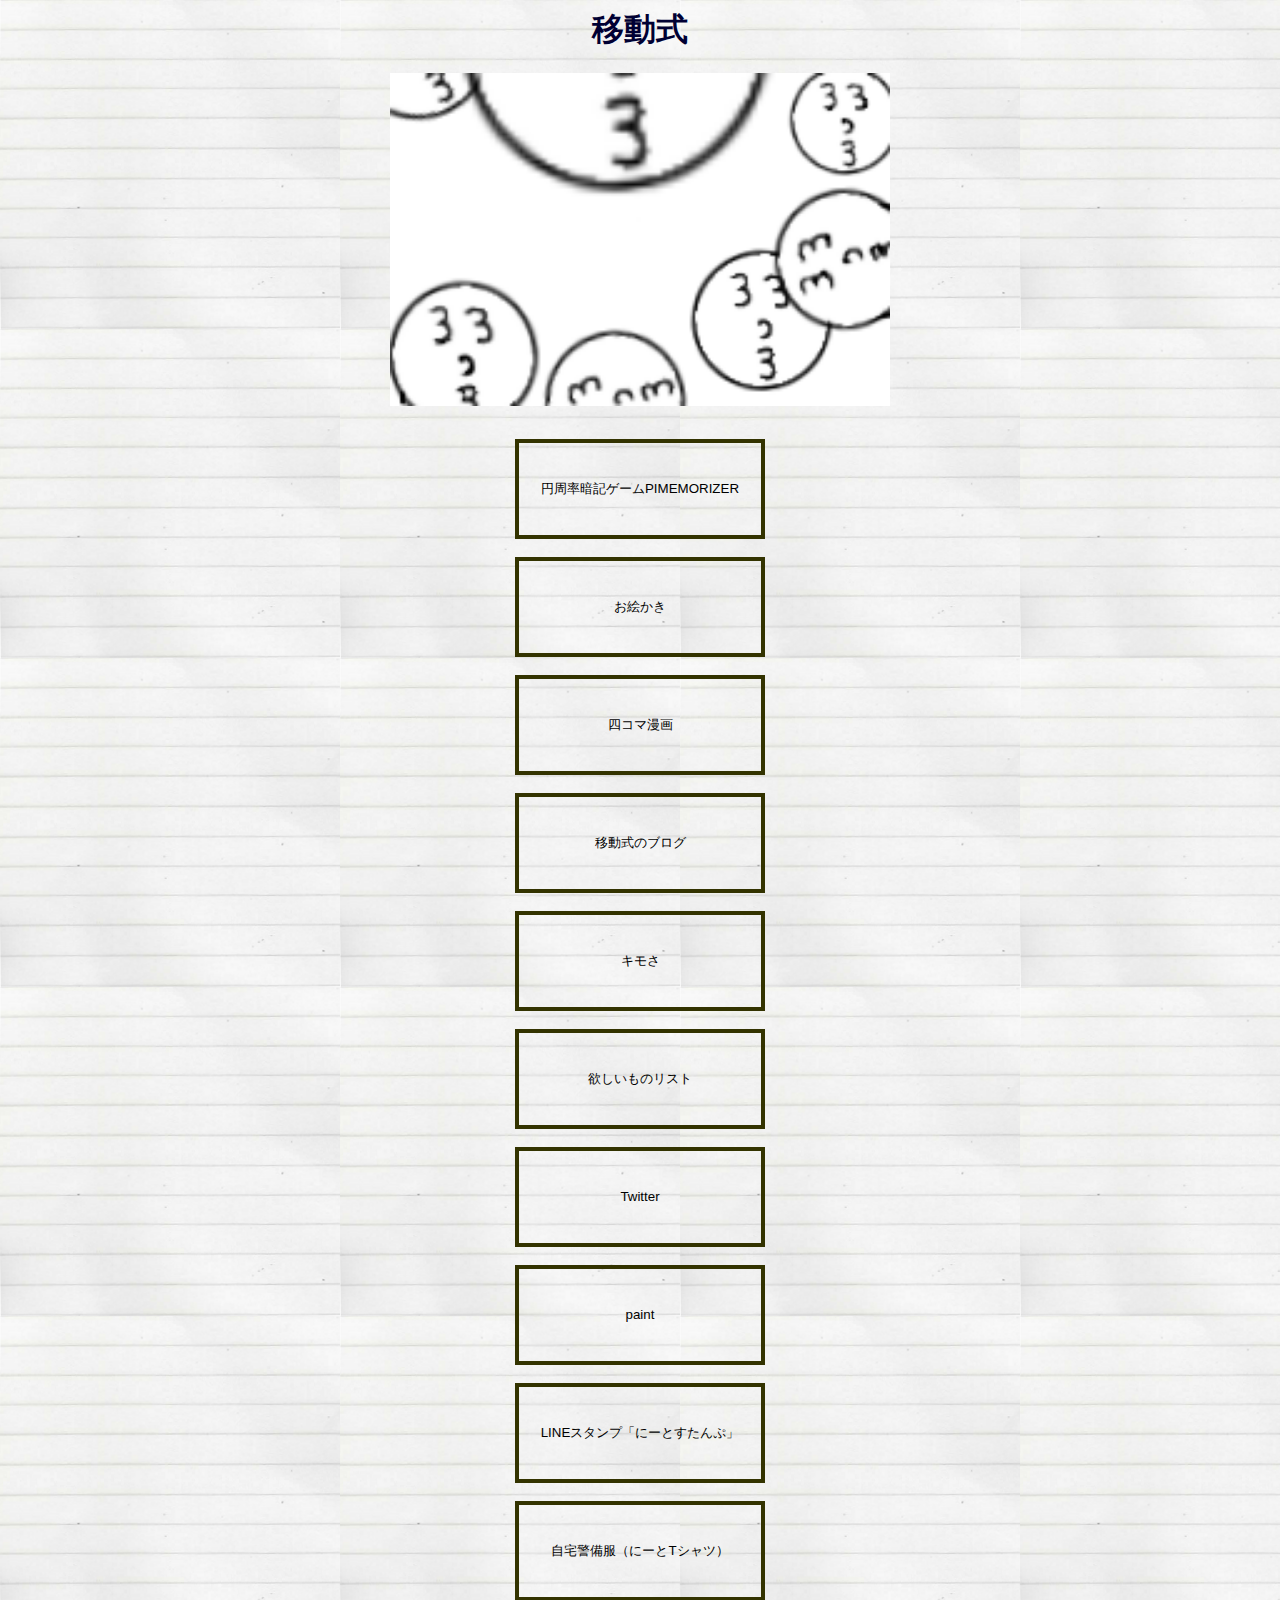
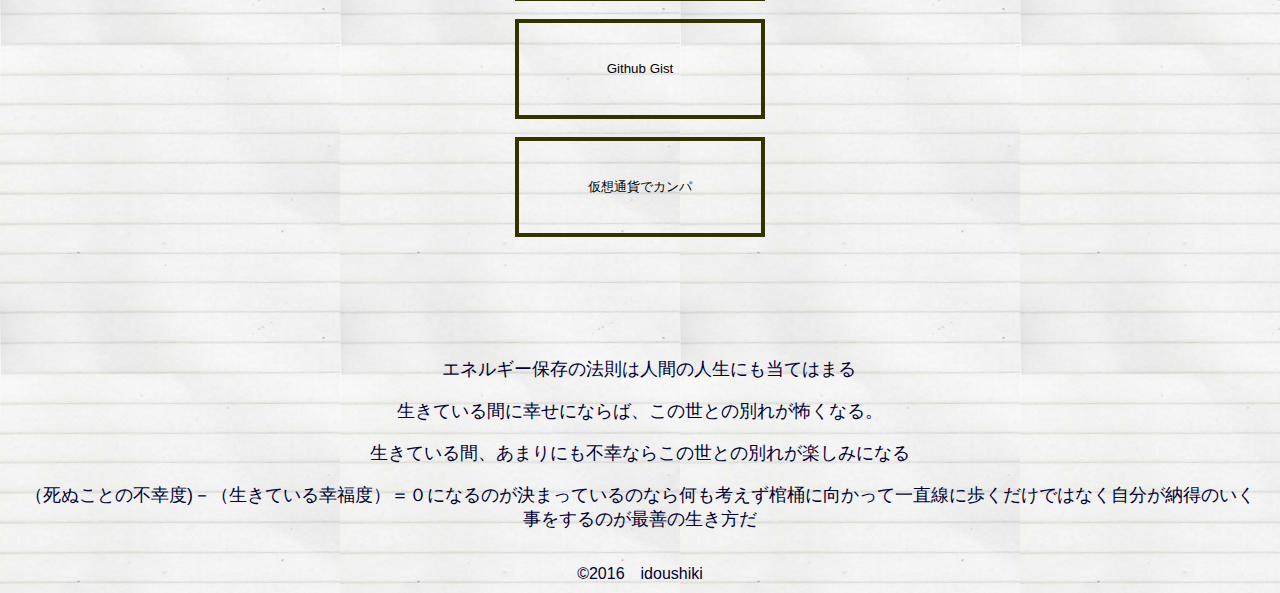
==== index.html @ ccd24fb6 "Update index.html" ====
﻿<html>

<head>
<title>menu</title>
<link rel="stylesheet" type="text/css" href="cssfile/div.css">
<script language="javascript" src="scriptfile/gazo.js">
</script>
<meta name="viewport" content="width=device-width,initial-scale=1.0,minimum-scale=1.0,maximum-scale=1.0,user-scalable=no">
<meta charset="UTF-8">
</head>



<body>
<div align="center">
<h1>移動式</h1>
<img id="loop" src="img1/i.png" width="500">
<script type="text/javascript">
 var animation=new ImageLoop("loop",["../img1/i.png","../img1/i2.png",
 "../img1/i3.png", "../img1/i4.png", "../img1/i5.png","../img1/i6.png", "../img1/i7.png",
 "../img1/i8.png", "../img1/i9.png", "../img1/i10.png", "../img1/i11.png", "../img1/i12.png", "../img1/i13.png", "../img1/i14.png", "../img1/i15.png", "../img1/i16.png", "../img1/i17.png",
 "../img1/i18.png", "../img1/i19.png", "../img1/i20.png", "../img1/i21.png", "../img1/i22.png", "../img1/i23.png"]);
  animation.start();
</script>
</div>



<div class="div">

<p>

</p>

<p>
<input type="button" class="button" value="円周率暗記ゲームPIMEMORIZER" onclick="location.href='http://pimemorizer.herokuapp.com/'">
</p>

<p>
<input type="button" class="button" value="お絵かき" onclick="location.href='https://idoushiki.tumblr.com/'">
</p>
 <p>
  
<input type="button" class="button" value="四コマ漫画" onclick="location.href='http://idoushiki.web.fc2.com/index.html'">
</p>

 <p>
<input type="button" class="button" value="移動式のブログ" onclick="location.href='http://idoushiki.hatenablog.com/'">
</p> 
 <p>
<input type="button" class="button" value="キモさ" onclick="location.href='https://idoushik-k.tumblr.com'">
</p> 
<p>
<input type="button" class="button" value="欲しいものリスト" onclick="location.href='https://www.amazon.co.jp/registry/wishlist/2K5G5A216ZVRS/ref=cm_sw_r_cp_ep_ws_2jn9ybEJ4040S'">
</p> 
<p>
<input type="button" class="button" value="Twitter" onclick="location.href='https://twitter.com/idoushiki'">
</p> 
<p>
<input type="button" class="button" value="paint" onclick="location.href='https://idoushiki.github.io/htmlfile/kaki.html'">
</p> 
<p>
<input type="button" class="button" value="LINEスタンプ「にーとすたんぷ」" onclick="location.href='https://store.line.me/stickershop/product/1422942/ja'">
</p> 
 <p>
<input type="button" class="button" value="自宅警備服（にーとTシャツ）" onclick="location.href='https://idoushiki.booth.pm/items/619403'">
</p> 
 <p>
<input type="button" class="button" value="Github Gist" onclick="location.href='https://gist.github.com/idoushiki'">
</p> 
 <p>
<input type="button" class="button" value="仮想通貨でカンパ" onclick="location.href='https://idoushiki.github.io/htmlfile/bit.html'">
</p> 
<br>
<br>
<br>
 
<br>

<p>
　エネルギー保存の法則は人間の人生にも当てはまる</p>

  <p>生きている間に幸せにならば、この世との別れが怖くなる。</p>
 <p>生きている間、あまりにも不幸ならこの世との別れが楽しみになる</p>

<p>（死ぬことの不幸度)－（生きている幸福度）＝０になるのが決まっているのなら何も考えず棺桶に向かって一直線に歩くだけではなく自分が納得のいく事をするのが最善の生き方だ</p>

<p></p>
</div>
<div align="center">


&copy;2016　idoushiki
</div>
</body>
</html>
---- cssfile/div.css ----
/*main*/
body{

font-family:"メイリオ",sans-serif;
//background-color:black;
background-image:url("https://idoushiki.github.io/img1/note.png");

 table-layout: fixed;
color:#000033;

}



.div{



margin : 10px ;
     padding : 5px ;
     
	font-size:18px;
text-align:center;

}



img{
max-width : 100% ;
height : auto ;
}

.button {
	background-color: transparent;
	border: 4px solid #333300;
	color: #000000;
	width:250px;
	height:100px;
	cursor:pointer;
	
}
.button:hover {
	background-color: rgba(255, 255, 255, .2);
}




.number {
	background-color: transparent;
	border: 2px solid #fff;
	color: #fff;
	line-height: 30px;
	
}
.button:hover {
	background-color: rgba(255, 255, 255, .2);
}

.sample {
    width:200px;
    font-size:24px;
    font-weight:bold;
    text-decoration:none;
    display:block;
    text-align:center;
    padding:5px 0 10px;
    color:#333;
    border:1px solid #333;
}


.floating {
top: 0px;
position: fixed;
z-index: 1;
}
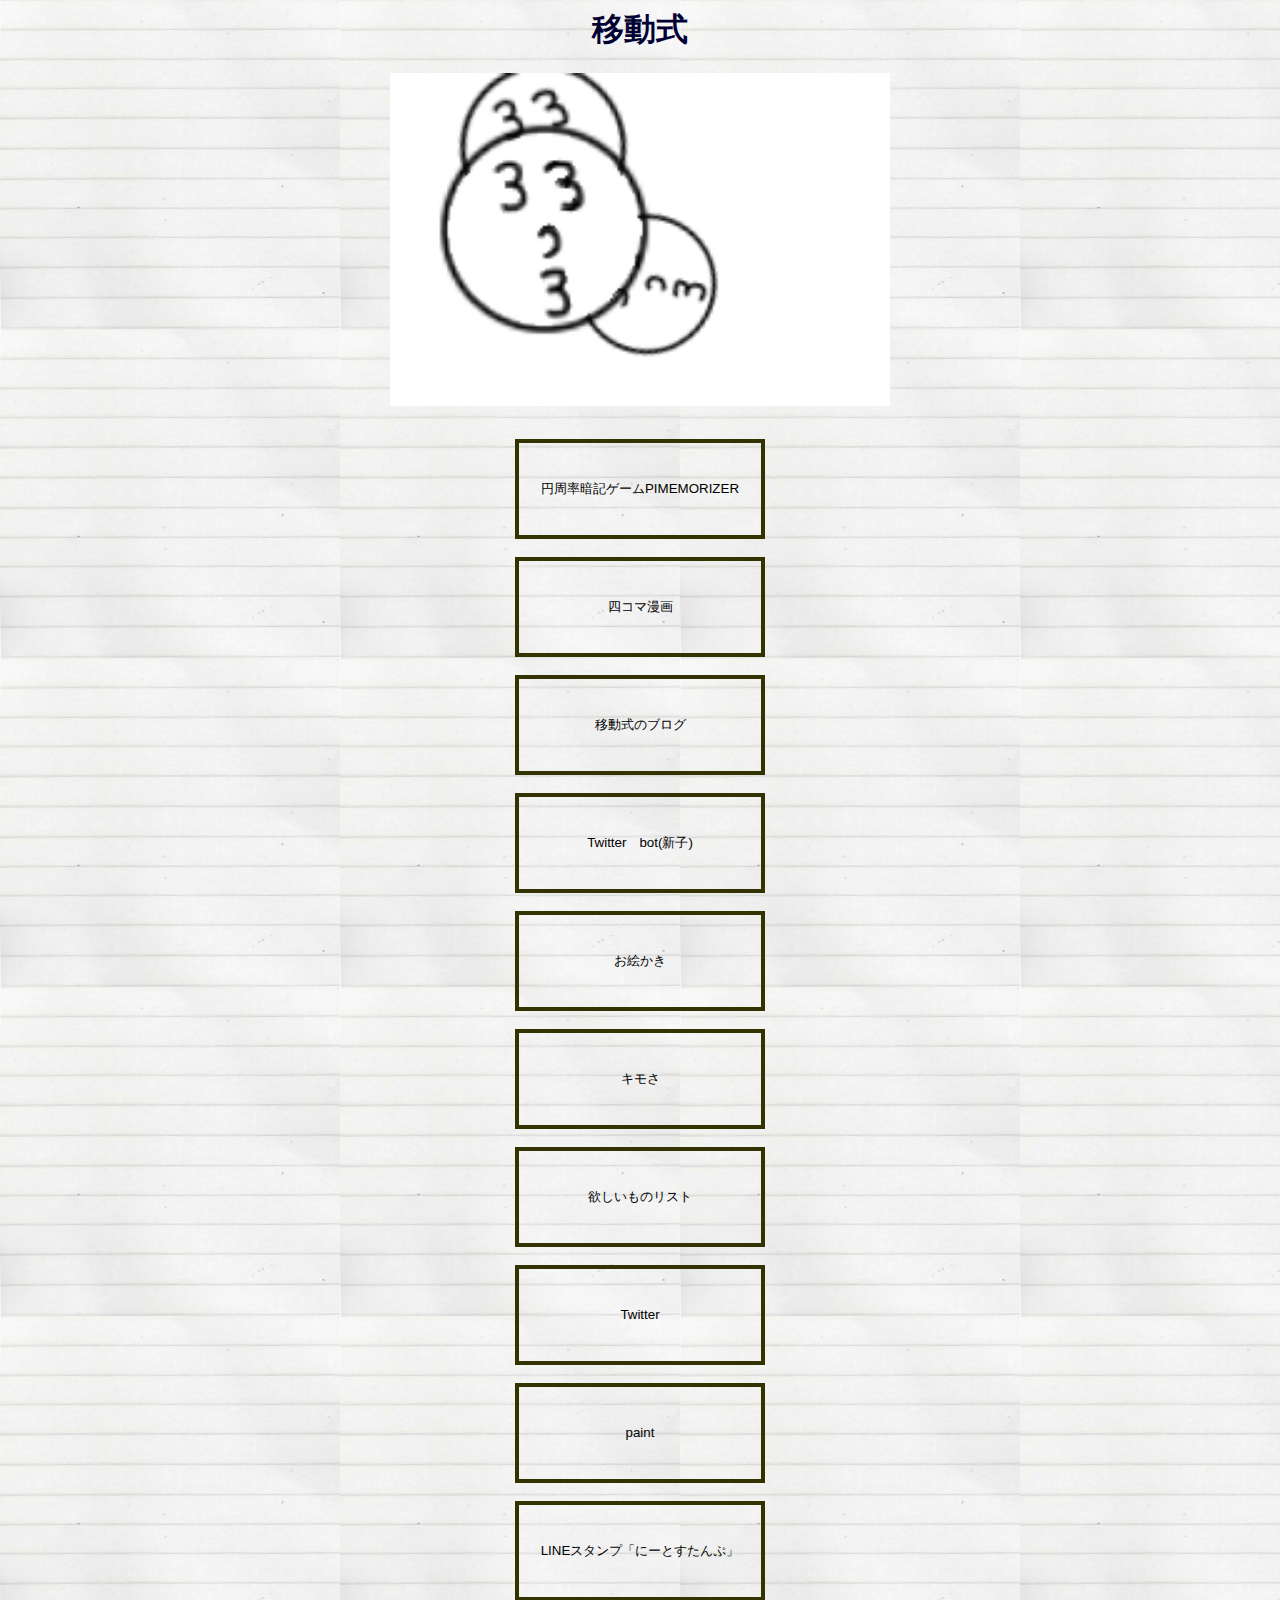
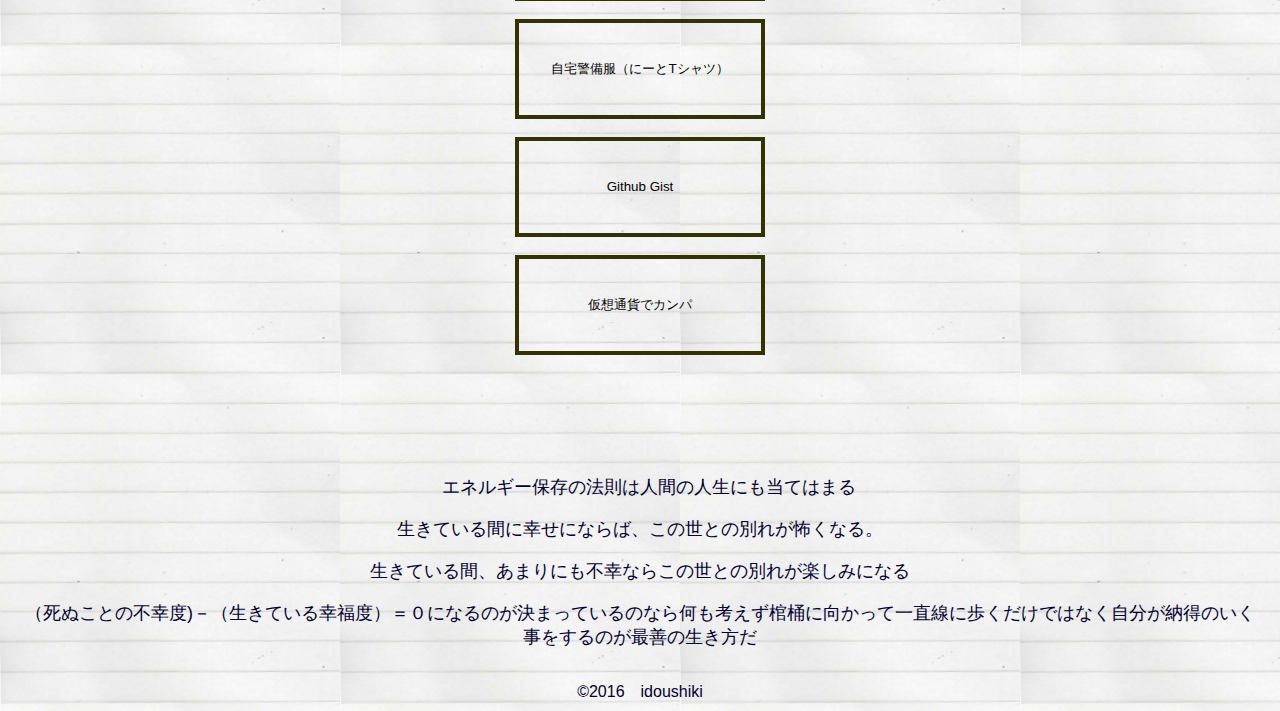
==== commit 73e1bc20: "Update index.html" ====
--- a/index.html
+++ b/index.html
@@ -35,18 +35,22 @@
 <p>
 <input type="button" class="button" value="円周率暗記ゲームPIMEMORIZER" onclick="location.href='http://pimemorizer.herokuapp.com/'">
 </p>
-
-<p>
-<input type="button" class="button" value="お絵かき" onclick="location.href='https://idoushiki.tumblr.com/'">
-</p>
- <p>
-  
+ 
+ <p> 
 <input type="button" class="button" value="四コマ漫画" onclick="location.href='http://idoushiki.web.fc2.com/index.html'">
 </p>
 
  <p>
 <input type="button" class="button" value="移動式のブログ" onclick="location.href='http://idoushiki.hatenablog.com/'">
 </p> 
+ <p>
+<input type="button" class="button" value="Twitter　bot(新子)" onclick="location.href='https://twitter.com/daughter_ido'">
+</p> 
+ 
+ <p>
+<input type="button" class="button" value="お絵かき" onclick="location.href='https://idoushiki.tumblr.com/'">
+</p>
+ 
  <p>
 <input type="button" class="button" value="キモさ" onclick="location.href='https://idoushik-k.tumblr.com'">
 </p> 
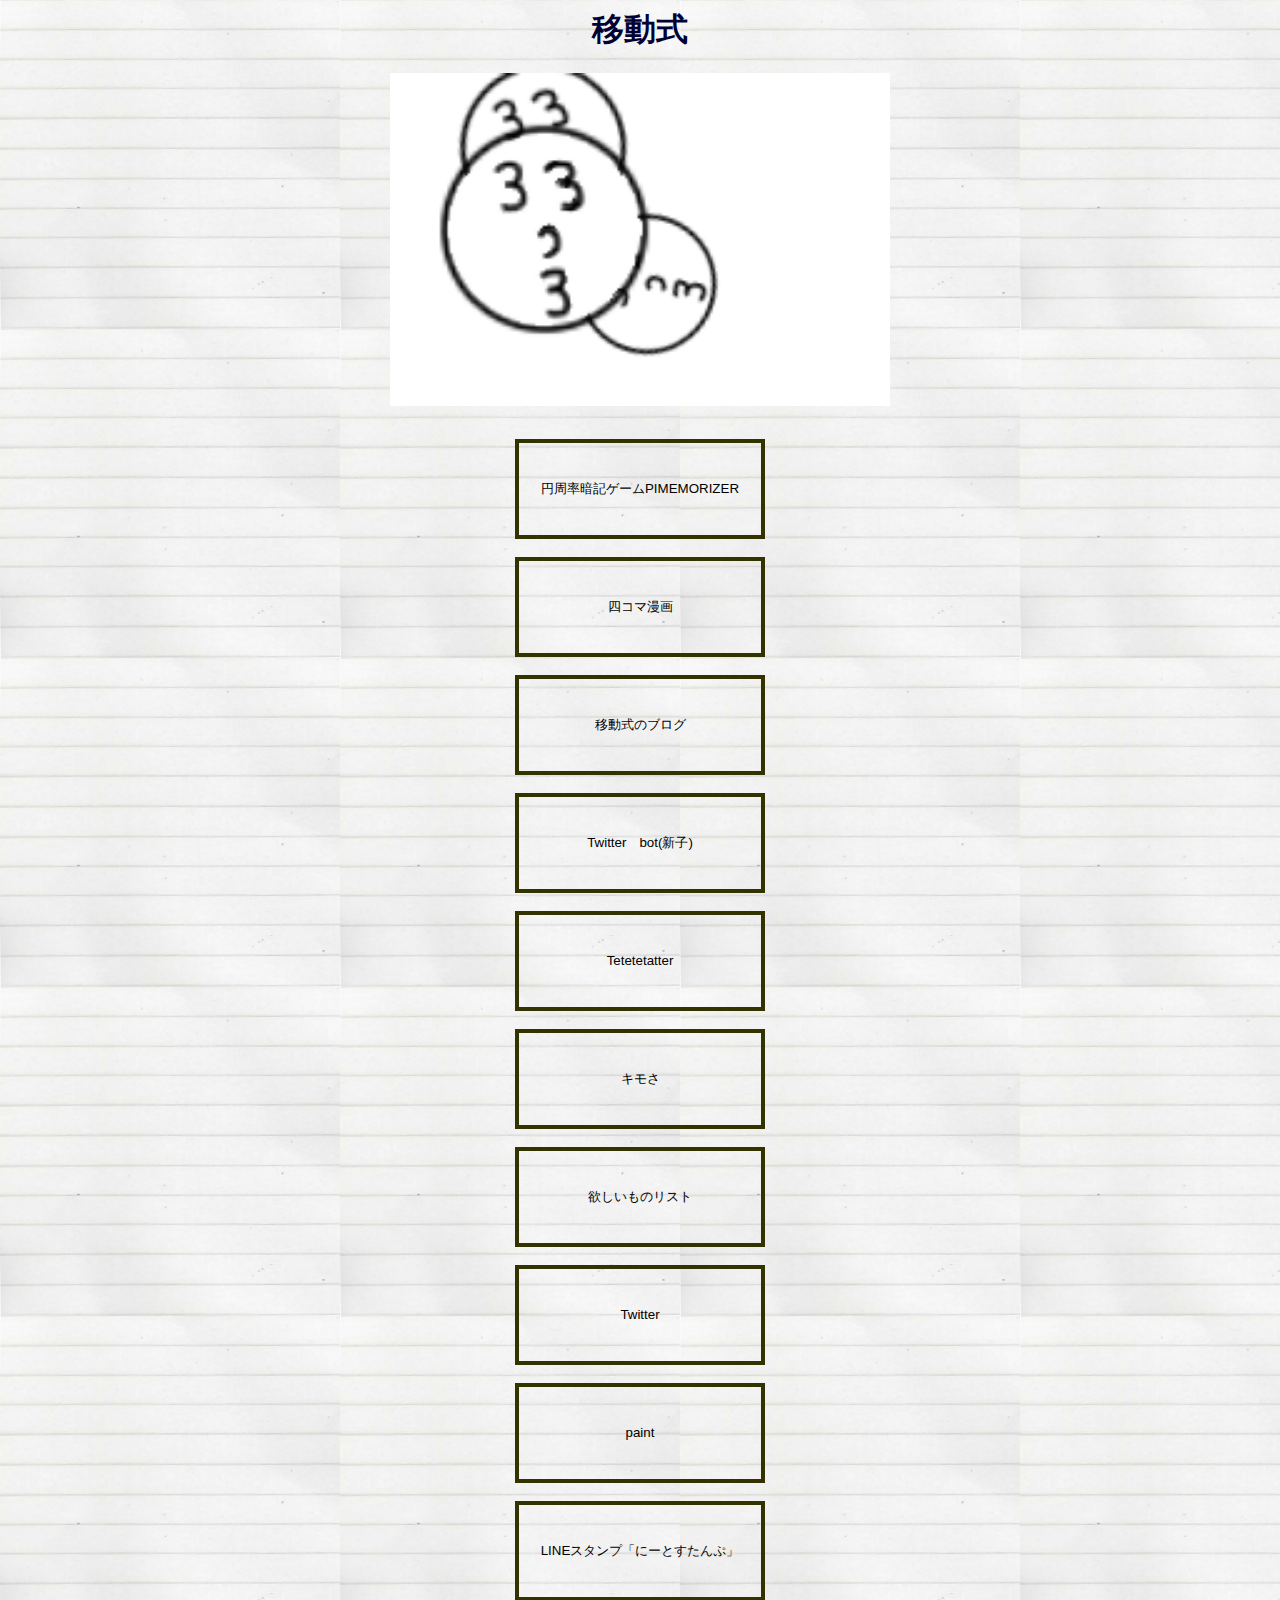
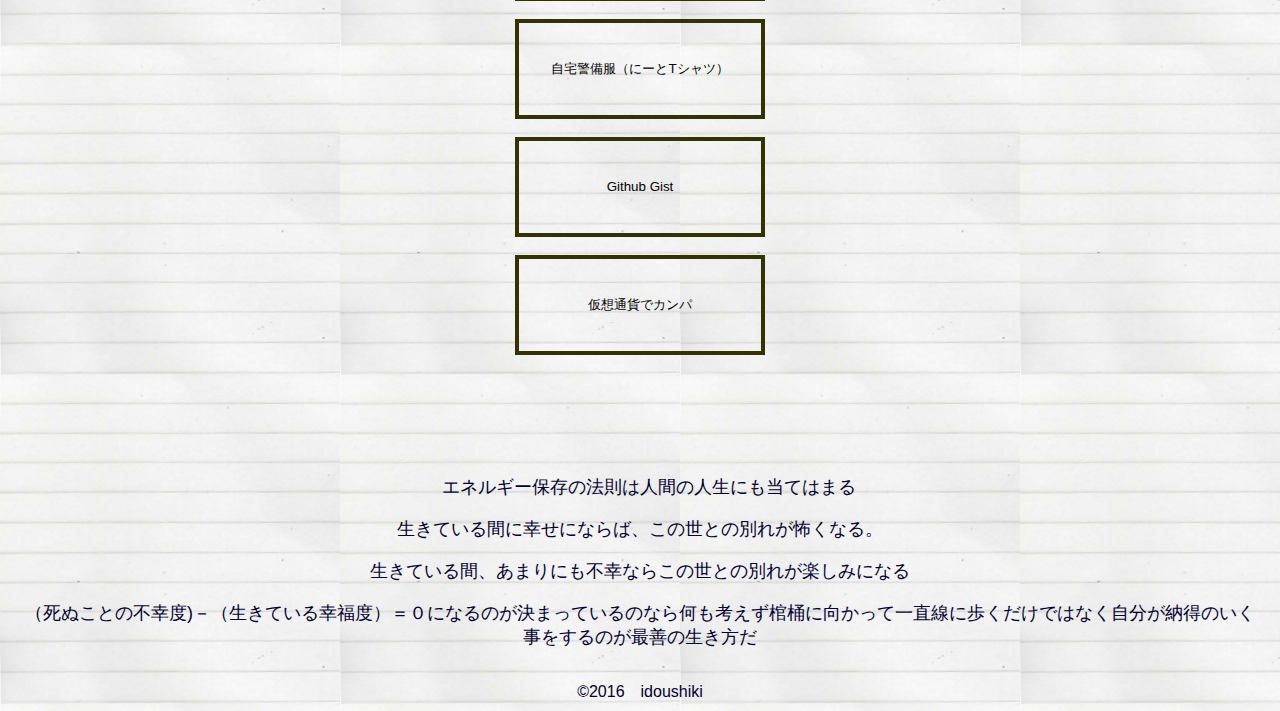
==== commit 4e3e914e: "Update index.html" ====
--- a/index.html
+++ b/index.html
@@ -48,7 +48,7 @@
 </p> 
  
  <p>
-<input type="button" class="button" value="お絵かき" onclick="location.href='https://idoushiki.tumblr.com/'">
+<input type="button" class="button" value="Tetetetatter" onclick="https://idoushiki.web.fc2.com/tetetetatter/tetetetatter.html'">
 </p>
  
  <p>
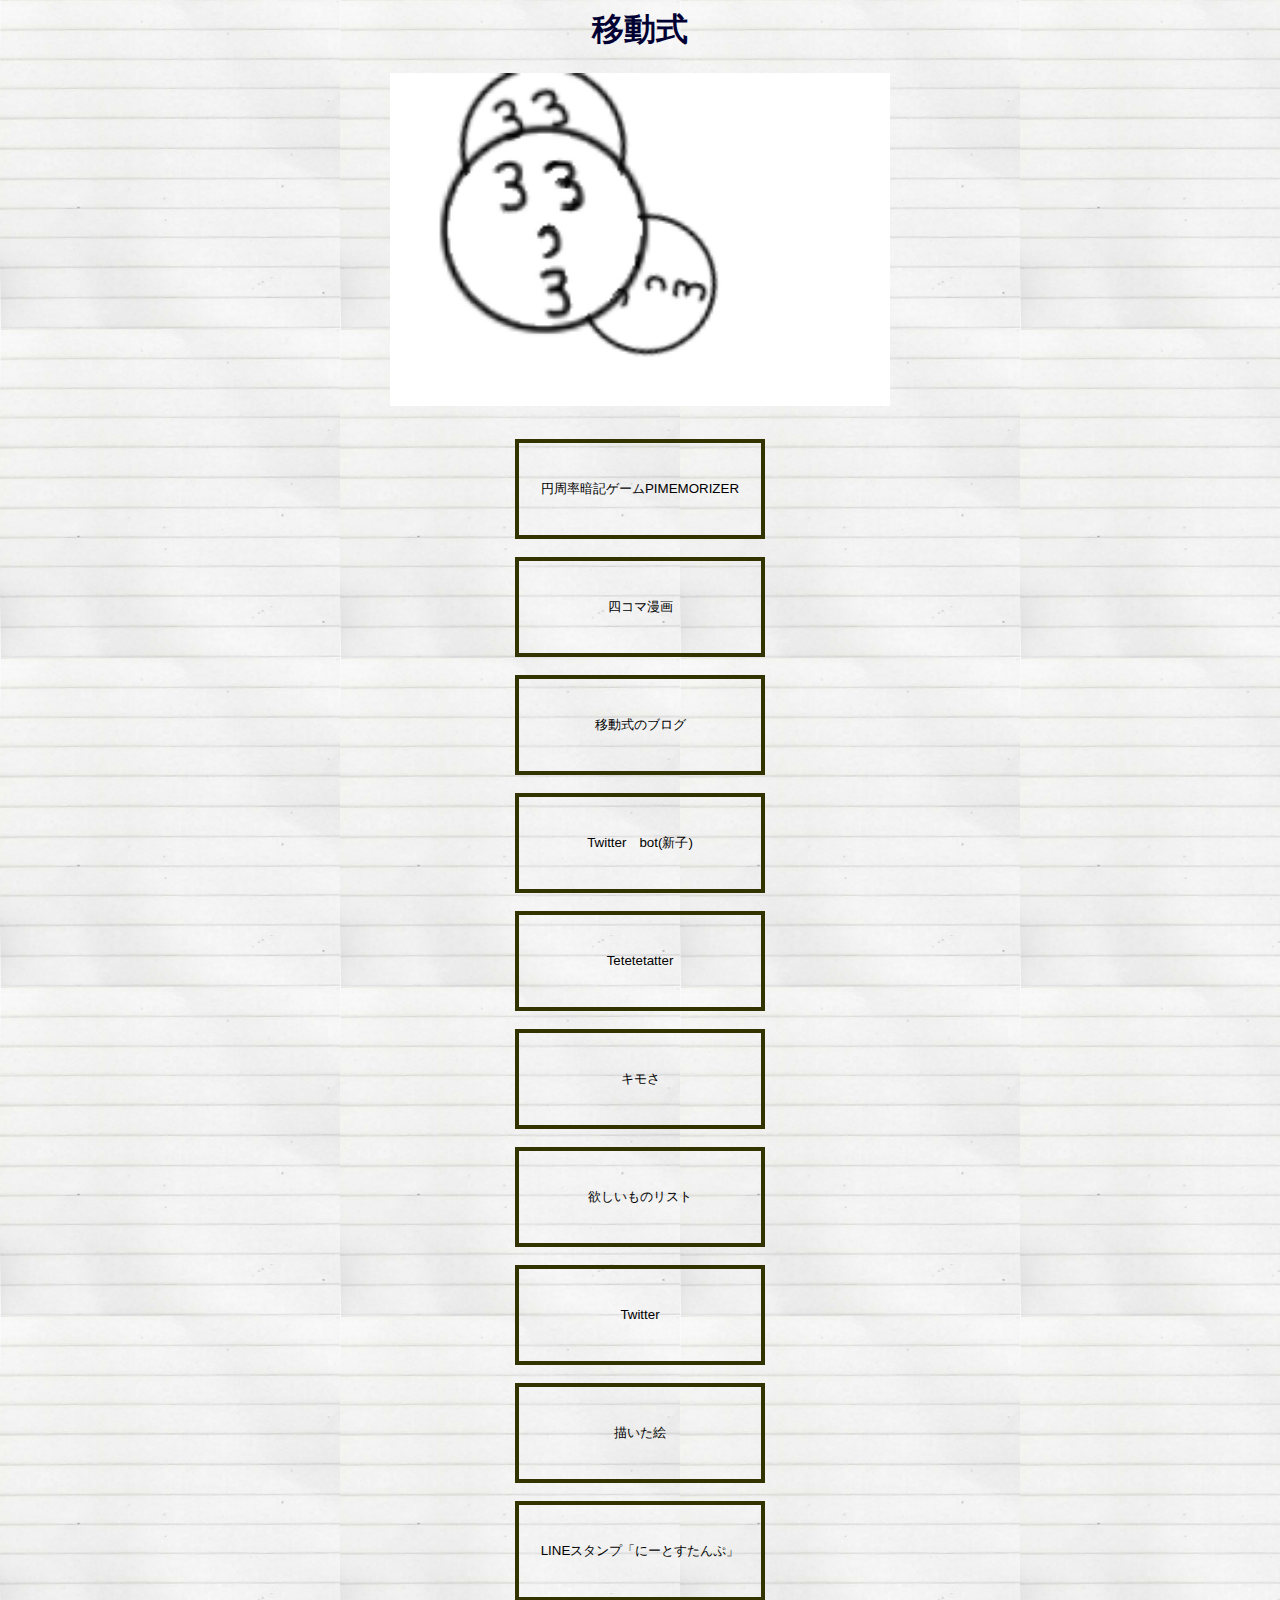
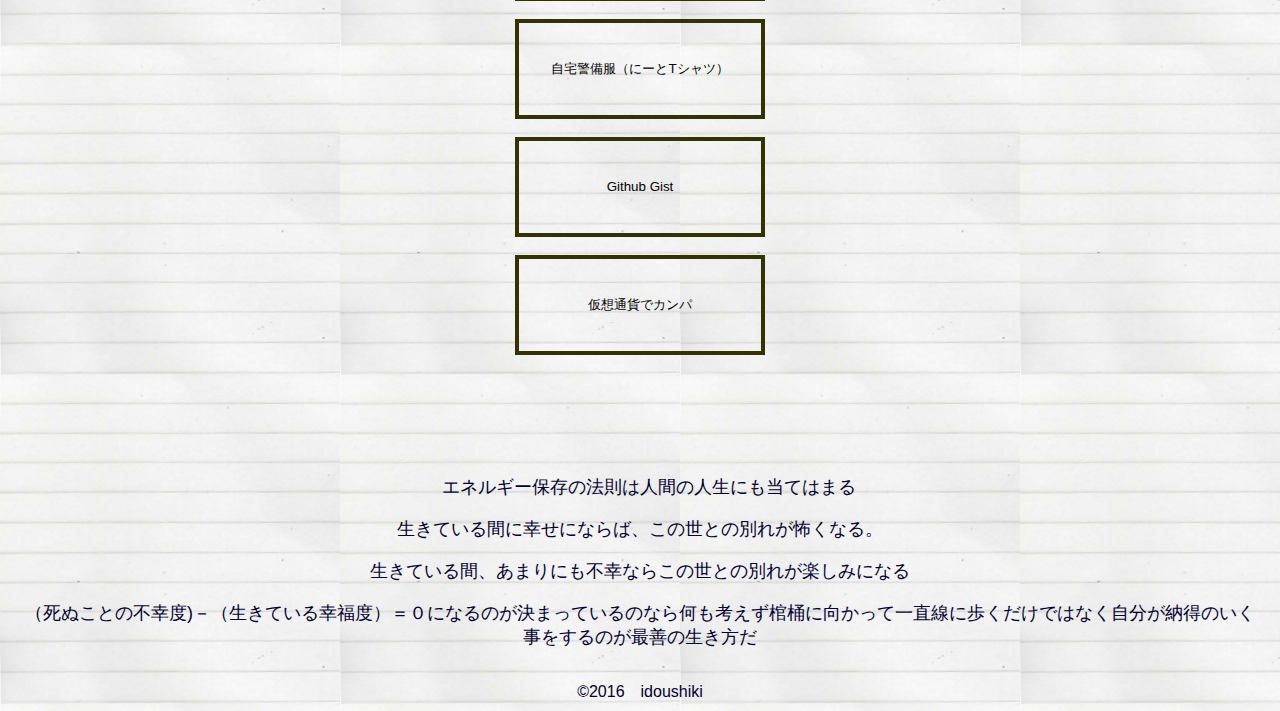
==== commit 13b1e46a: "Update index.html" ====
--- a/index.html
+++ b/index.html
@@ -61,7 +61,7 @@
 <input type="button" class="button" value="Twitter" onclick="location.href='https://twitter.com/idoushiki'">
 </p> 
 <p>
-<input type="button" class="button" value="paint" onclick="location.href='https://idoushiki.github.io/htmlfile/kaki.html'">
+<input type="button" class="button" value="描いた絵" onclick="https://idoushiki.tumblr.com'">
 </p> 
 <p>
 <input type="button" class="button" value="LINEスタンプ「にーとすたんぷ」" onclick="location.href='https://store.line.me/stickershop/product/1422942/ja'">
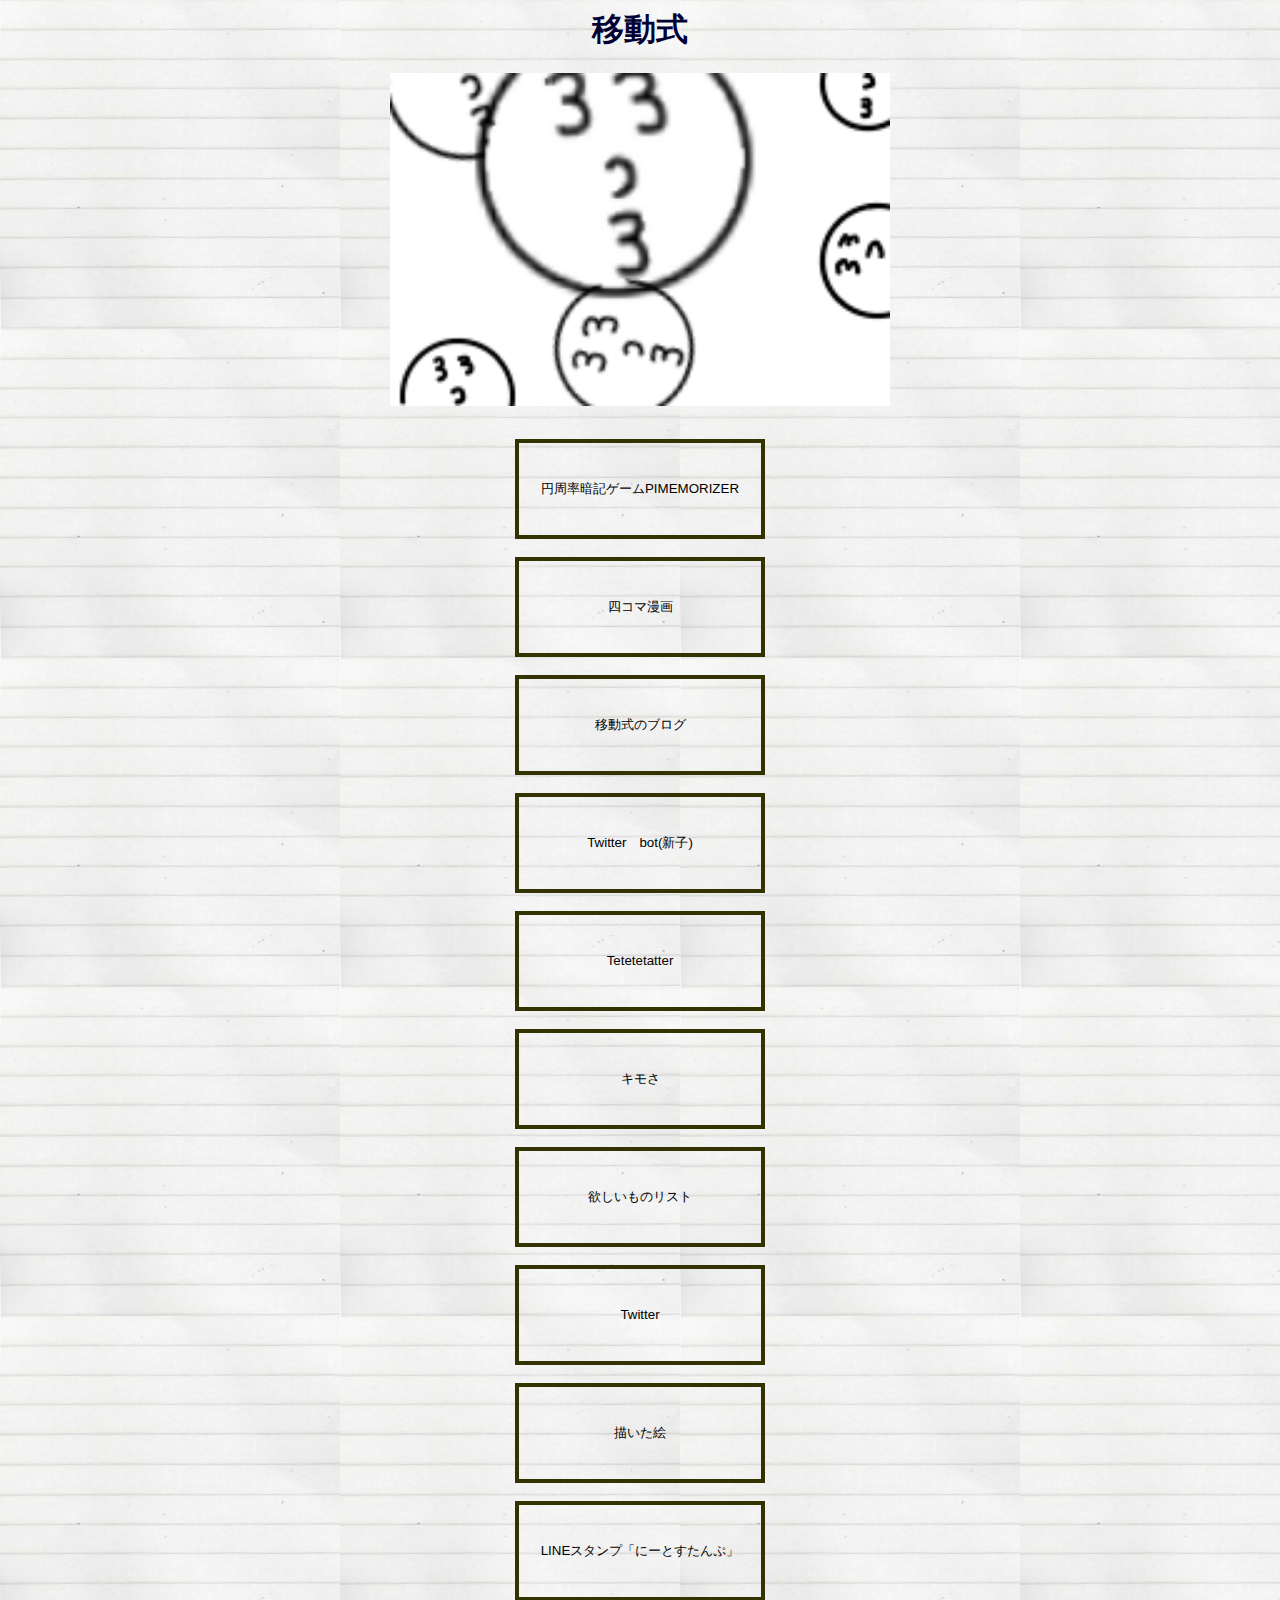
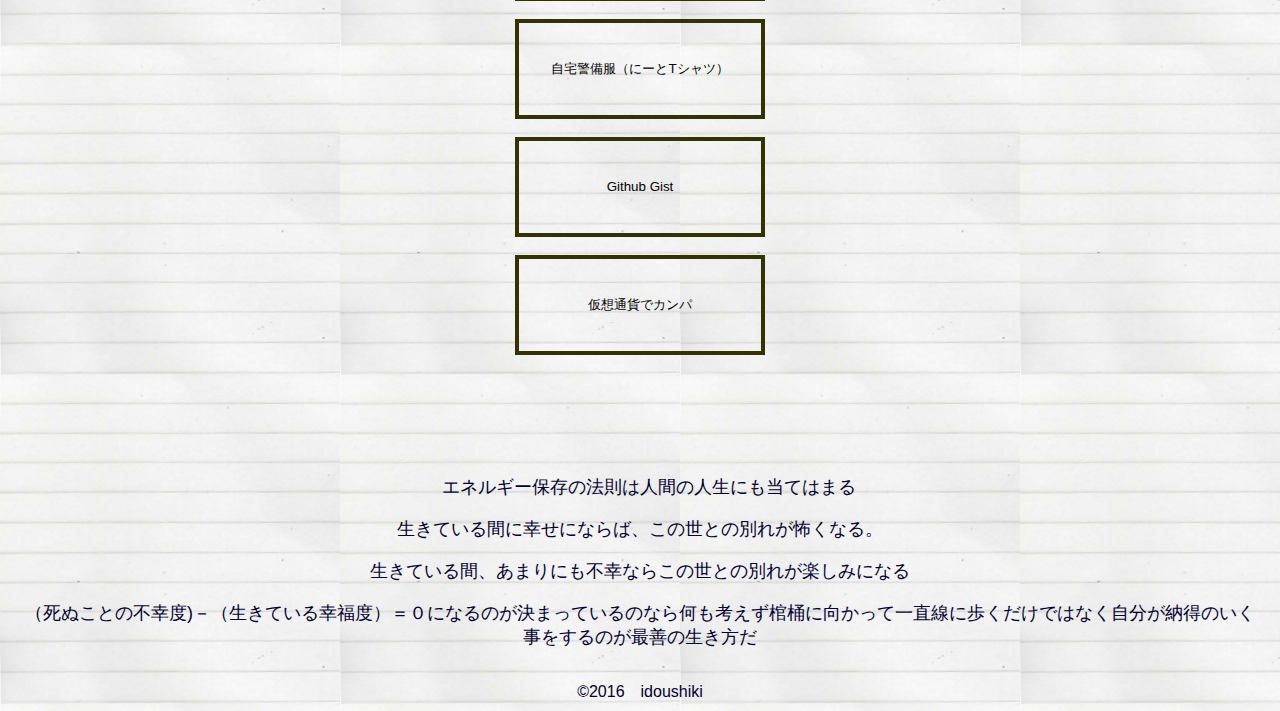
==== commit 5621b754: "Update index.html" ====
--- a/index.html
+++ b/index.html
@@ -29,7 +29,6 @@
 <div class="div">
 
 <p>
-
 </p>
 
 <p>
@@ -48,7 +47,7 @@
 </p> 
  
  <p>
-<input type="button" class="button" value="Tetetetatter" onclick="https://idoushiki.web.fc2.com/tetetetatter/tetetetatter.html'">
+<input type="button" class="button" value="Tetetetatter" onclick="location.href='https://idoushiki.web.fc2.com/tetetetatter/tetetetatter.html'">
 </p>
  
  <p>
@@ -61,7 +60,7 @@
 <input type="button" class="button" value="Twitter" onclick="location.href='https://twitter.com/idoushiki'">
 </p> 
 <p>
-<input type="button" class="button" value="描いた絵" onclick="https://idoushiki.tumblr.com'">
+<input type="button" class="button" value="描いた絵" onclick="location.href='https://idoushiki.tumblr.com'">
 </p> 
 <p>
 <input type="button" class="button" value="LINEスタンプ「にーとすたんぷ」" onclick="location.href='https://store.line.me/stickershop/product/1422942/ja'">
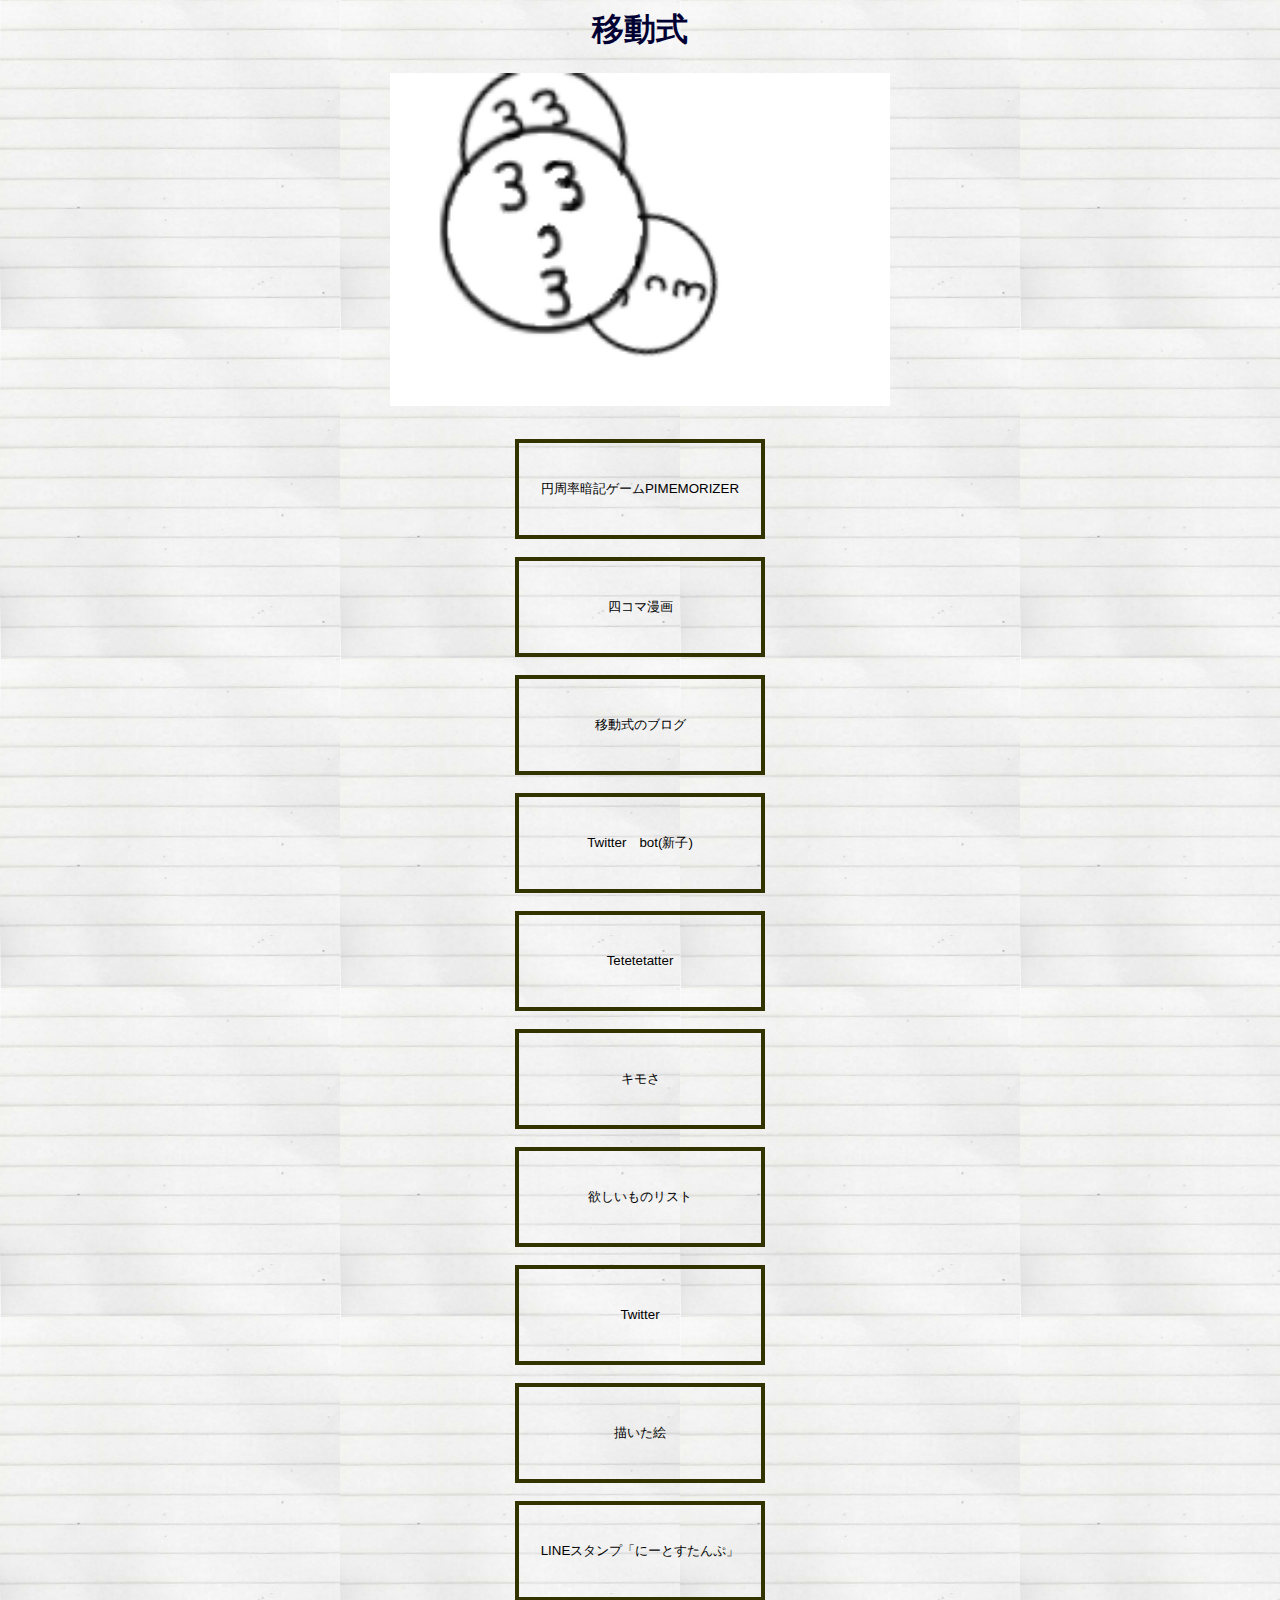
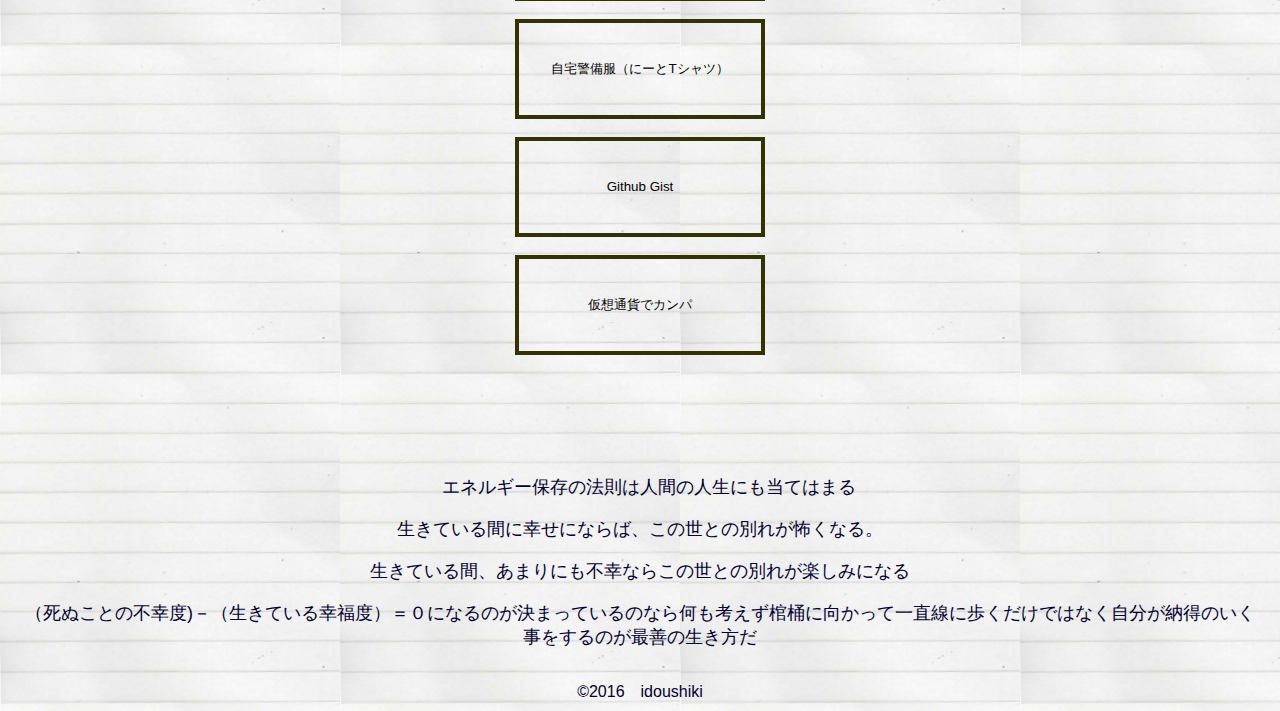
==== commit a29b658f: "Update index.html" ====
--- a/index.html
+++ b/index.html
@@ -47,7 +47,7 @@
 </p> 
  
  <p>
-<input type="button" class="button" value="Tetetetatter" onclick="location.href='https://idoushiki.web.fc2.com/tetetetatter/tetetetatter.html'">
+<input type="button" class="button" value="Tetetetatter" onclick="location.href='https://idoushiki.web.fc2.com/tetetetatter/tetetetatterstart.html'">
 </p>
  
  <p>
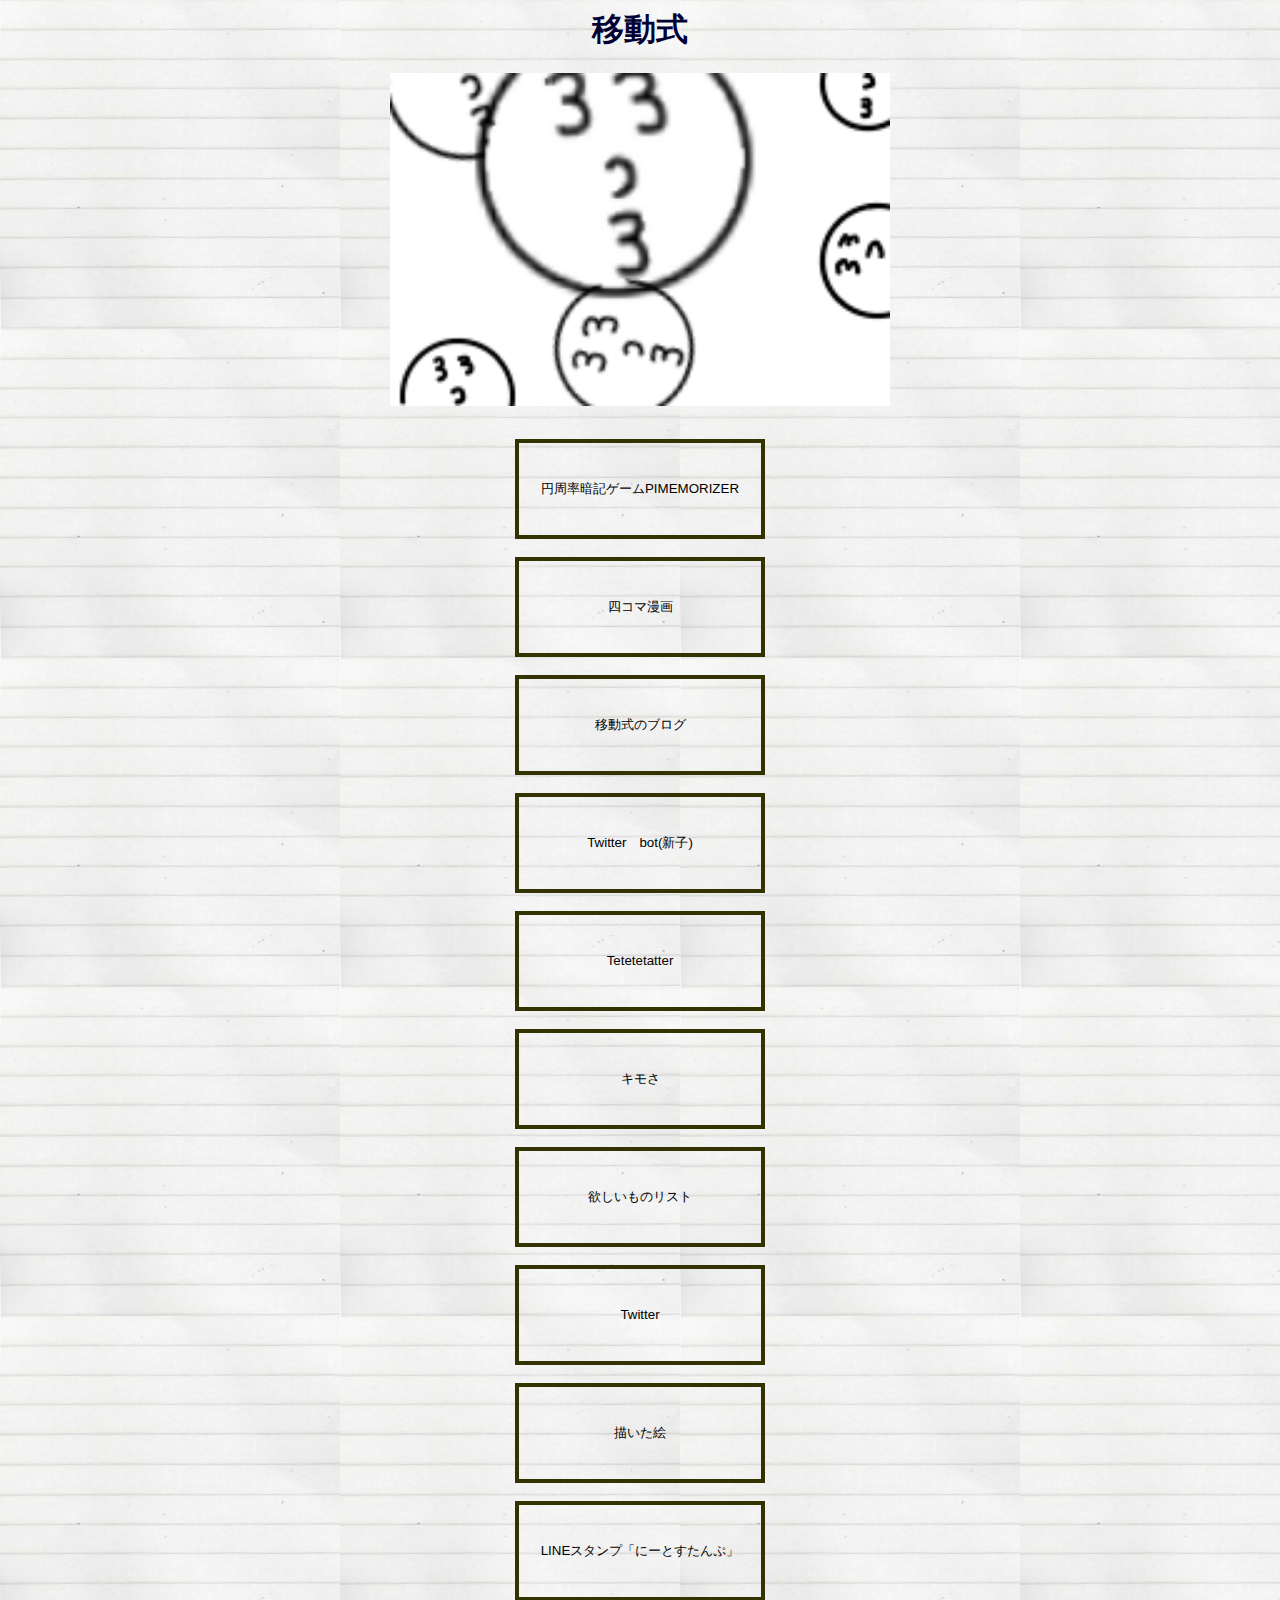
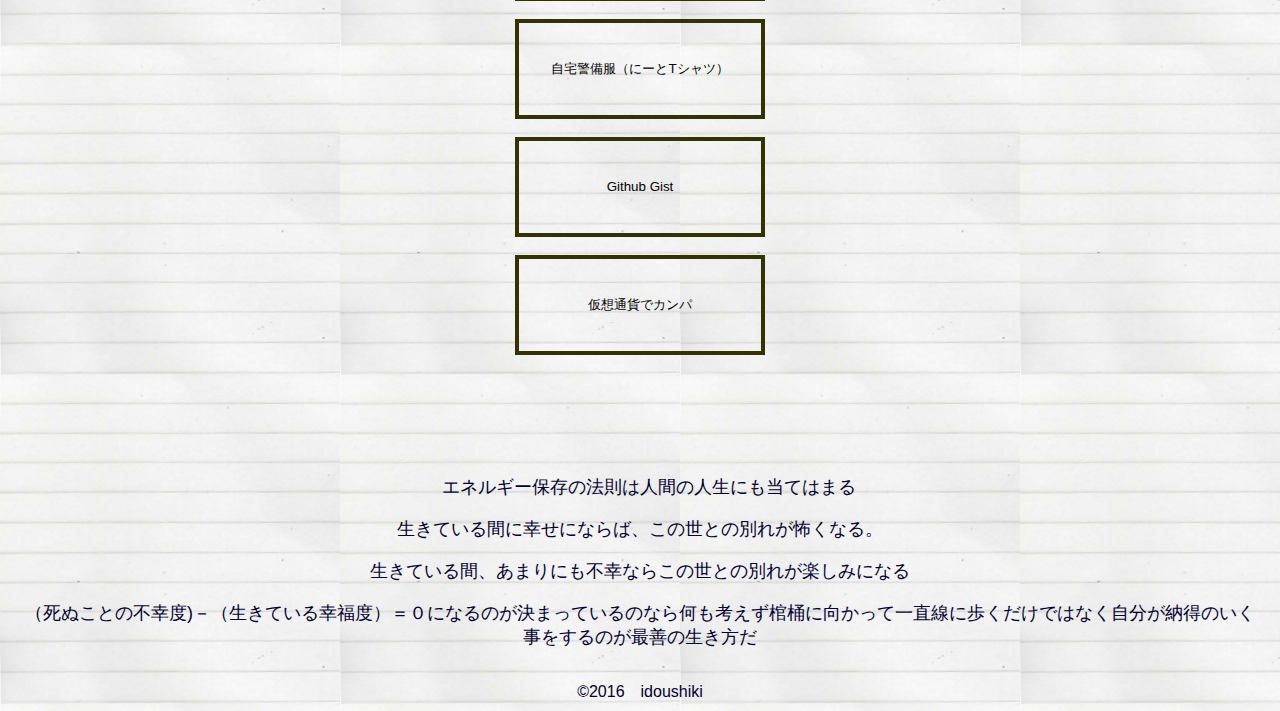
==== commit e00a1dd1: "a" ====
--- a/index.html
+++ b/index.html
@@ -34,50 +34,50 @@
 <p>
 <input type="button" class="button" value="円周率暗記ゲームPIMEMORIZER" onclick="location.href='http://pimemorizer.herokuapp.com/'">
 </p>
- 
- <p> 
+
+ <p>
 <input type="button" class="button" value="四コマ漫画" onclick="location.href='http://idoushiki.web.fc2.com/index.html'">
 </p>
 
  <p>
 <input type="button" class="button" value="移動式のブログ" onclick="location.href='http://idoushiki.hatenablog.com/'">
-</p> 
+</p>
  <p>
 <input type="button" class="button" value="Twitter　bot(新子)" onclick="location.href='https://twitter.com/daughter_ido'">
-</p> 
- 
+</p>
+
  <p>
-<input type="button" class="button" value="Tetetetatter" onclick="location.href='https://idoushiki.web.fc2.com/tetetetatter/tetetetatterstart.html'">
+<input type="button" class="button" value="Tetetetatter" onclick="location.href='https://idoushiki.github.io/htmlfile/tetetetatterstart.html'">
 </p>
- 
+
  <p>
 <input type="button" class="button" value="キモさ" onclick="location.href='https://idoushik-k.tumblr.com'">
-</p> 
+</p>
 <p>
 <input type="button" class="button" value="欲しいものリスト" onclick="location.href='https://www.amazon.co.jp/registry/wishlist/2K5G5A216ZVRS/ref=cm_sw_r_cp_ep_ws_2jn9ybEJ4040S'">
-</p> 
+</p>
 <p>
 <input type="button" class="button" value="Twitter" onclick="location.href='https://twitter.com/idoushiki'">
-</p> 
+</p>
 <p>
 <input type="button" class="button" value="描いた絵" onclick="location.href='https://idoushiki.tumblr.com'">
-</p> 
+</p>
 <p>
 <input type="button" class="button" value="LINEスタンプ「にーとすたんぷ」" onclick="location.href='https://store.line.me/stickershop/product/1422942/ja'">
-</p> 
+</p>
  <p>
 <input type="button" class="button" value="自宅警備服（にーとTシャツ）" onclick="location.href='https://idoushiki.booth.pm/items/619403'">
-</p> 
+</p>
  <p>
 <input type="button" class="button" value="Github Gist" onclick="location.href='https://gist.github.com/idoushiki'">
-</p> 
+</p>
  <p>
 <input type="button" class="button" value="仮想通貨でカンパ" onclick="location.href='https://idoushiki.github.io/htmlfile/bit.html'">
-</p> 
+</p>
 <br>
 <br>
 <br>
- 
+
 <br>
 
 <p>
